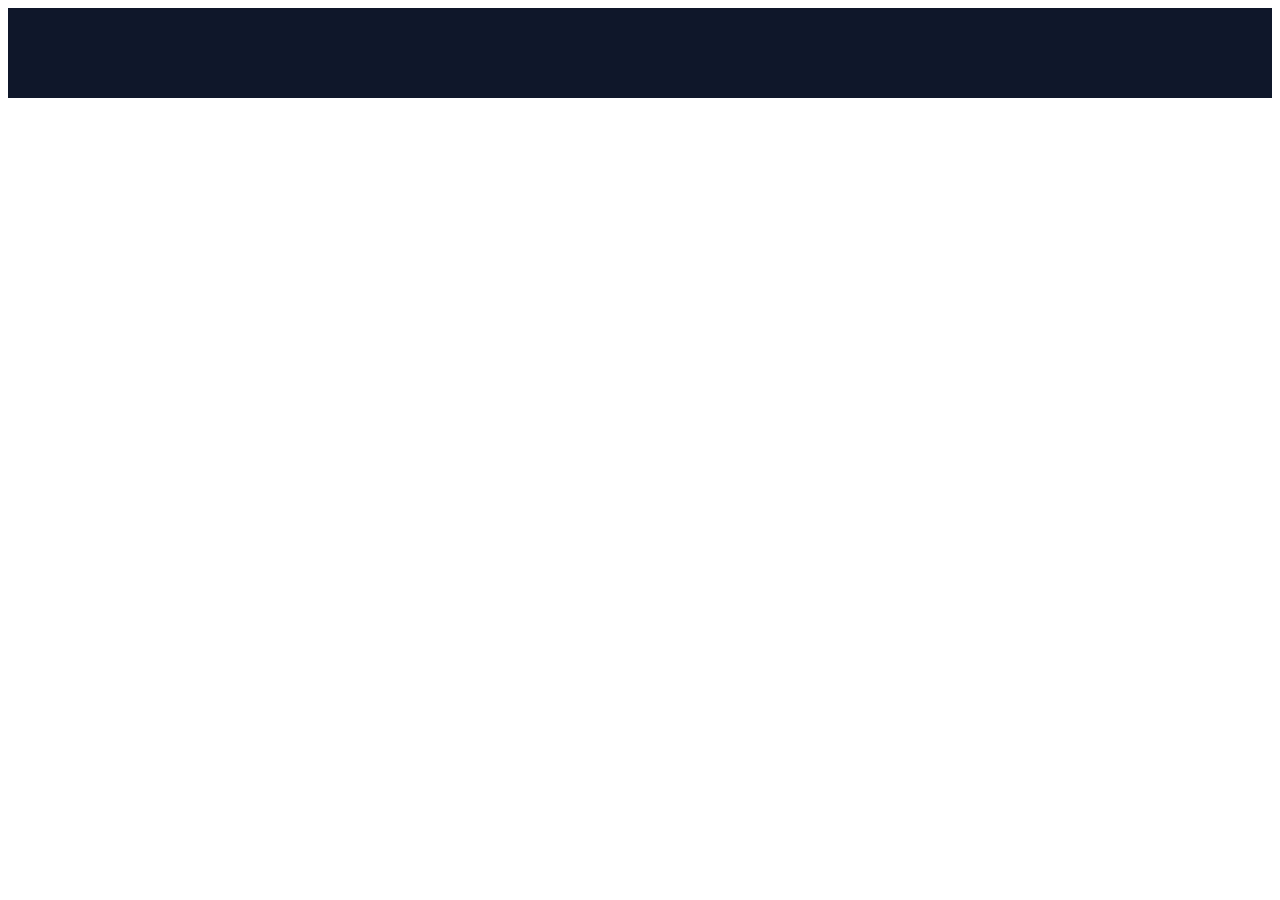
==== frontend/pages/chapter.html @ 8cf34b63 "Build dynamic chapter navigation and page structure" ====
<!DOCTYPE html>
<html lang="en">
<head>
    <meta charset="UTF-8">
    <meta name="viewport" content="width=device-width, initial-scale=1.0">
    <title>Chapters | JEEVerse</title>
    <link rel="stylesheet" href="../css/variables.css">
    <link rel="stylesheet" href="../css/reset.css">
    <link rel="stylesheet" href="../css/typography.css">
    <link rel="stylesheet" href="../css/layout.css">
    <link rel="stylesheet" href="../css/components.css">
    <link rel="stylesheet" href="../css/utilities.css">
    <link rel="stylesheet" href="../css/responsive.css">
    <link rel="stylesheet" href="../css/style.css">
</head>
<body>
    <header id="navbar"></header>
    <main>
        <section id="chapter-header" class="chapter-header"></section>
        <section id="chapter-content" class="chapter-content">
            <div class="container">
                <div class="chapter-layout">
                    <div class="main-content"></div>
                    <aside class="sidebar"></aside>
                </div>
            </div>
        </section>
    </main>

    <footer id="footer"></footer>
</body>
</html>
---- frontend/css/variables.css ----
/* ===========================
   JEEVerse Design Tokens
   =========================== */

:root {

    /* Brand Colors */

    --primary: #2563EB;
    --primary-dark: #1D4ED8;
    --primary-light: #DBEAFE;

    --secondary: #10B981;
    --secondary-dark: #059669;
    --secondary-light: #D1FAE5;

    --accent: #F59E0B;
    --accent-light: #FEF3C7;

    --danger: #EF4444;
    --warning: #F97316;
    --success: #22C55E;

    /* Neutral */

    --background: #F8FAFC;
    --surface: #FFFFFF;

    --text: #1E293B;
    --text-light: #64748B;

    --border: #E2E8F0;

}

--space-1:4px;
--space-2:8px;
--space-3:16px;
--space-4:24px;
--space-5:32px;
--space-6:40px;
--space-7:48px;
--space-8:64px;

/* Border Radius */
--radius-sm:6px;
--radius-md:10px;
--radius-lg:16px;
--radius-xl:24px;

/* Shadows */
--shadow-sm:
0 1px 3px rgba(0,0,0,.08);

--shadow-md:
0 4px 8px rgba(0,0,0,.12);

--shadow-lg:
0 10px 25px rgba(0,0,0,.18);
---- frontend/css/typography.css ----
body {
    font-family: 'Inter', sans-serif;
}

h1,h2,h3,h4,h5,h6 {
    font-family: 'Poppins', sans-serif;
}
---- frontend/css/layout.css ----
/* -----------------------
    Container
----------------------- */
.container {
    width: 90%;
    max-width: 1200px;
    margin: 0 auto;
}
---- frontend/css/components.css ----
.menu-btn{
    display:none;
}

.navbar {
    position: sticky;
    top: 0;
    /* background:var(--surface); */
    background: rgba(255, 255, 255, .9);   
    backdrop-filter: blur(10px);
    border-bottom: 1px solid var(--border);
    z-index: 1000;
}

.nav-container {
    display: flex;
    justify-content: space-between;
    align-items: center;
    height: 80px;
}

.logo {
    display: flex;
    align-items: center;
    gap: 8px;
    font-size: 1.7rem;
    font-weight: 700;
    letter-spacing: -0.5px;
    color: var(--primary);
    cursor: pointer;
}

.nav-links {
    display: flex;
    gap: 32px;
    list-style: none;
}

.nav-links a{
    text-decoration: none;
    color: var(--text);
    padding: 8px 12px;
    border-radius: 7px;
    font-weight: 500;
    transition: .25s;
}

.nav-links a:hover {
    color: var(--primary);
    background: var(--primary-light);
}

.nav-actions {
    display: flex;
    gap: 11px;
    align-items: center;
}

.nav-actions button {
    border: none;
    background: none;
    cursor: pointer;
    font-size: 21px;
    padding: 8px;
    border-radius: var(--radius-md);
    transition: .23s;
}

.nav-actions button:hover {
    background: var(--primary-light);
}

.nav-links a.active {
    color: var(--primary);
    font-weight: 600;
}

/* -----------------------
    Hero Section
----------------------- */

.hero {
    min-height: 90vh;
    display: flex;
    align-items: center;
    text-align: center;
    background: linear-gradient(
        180deg,
        #F8FAFC 0%,
        #FFFFFF 100%
    );
}

.hero-content {
    max-width: 850px;
    margin: auto;
}

.hero-badge {
    display: inline-block;
    padding: 10px 18px;
    border-radius: 999px;
    background: var(--primary-light);
    color: var(--primary);
    font-weight: 550;
    margin-bottom: 25px;
}

.hero h1 {
    font-size: 3.5rem;
    font-weight: 700;
    line-height: 1.2;
    margin-bottom: 25px;
}

.hero p {
    font-size: 1.3rem;
    line-height: 1.8;
    color: var(--text-light);
    margin-bottom: 40px;
}

.btn {
    padding: 14px 30px;
    border: none;
    cursor: pointer;
    font-size: 1.1rem;
    border-radius: 10px;
    transition: .5s;
}

.btn-primary {
    background: var(--primary);
    color: white;
}

.btn-primary:hover {
    background: var(--primary-dark);
    transform: translateY(-2px);
}

.btn-secondary {
    background: white;
    border: 2px solid var(--primary);
    color: var(--primary);
}

.btn-secondary:hover {
    background: var(--primary-light);
}

.hero-buttons {
    display: flex;
    justify-content: center;
    gap: 25px;
    flex-wrap: wrap;
}

.subject-grid {
    display: grid;
    grid-template-columns:repeat(auto-fit,minmax(300px,1fr));
    gap: 30px;
    margin-top: 50px;
}

.subject-card {
    background: white;
    padding: 30px;
    border-radius: 20px;
    box-shadow: var(--shadow-sm);
    transition: .3s;
}

.subject-card:hover {
    transform: translateY(-10px);
    box-shadow: var(--shadow-lg);
}

.feature-grid {
    display:grid;
    grid-template-columns:repeat(auto-fit,minmax(280px,1fr));
    gap: 30px;
    margin-top: 50px;
}

.feature-card {
    padding: 30px;
    background: var(--surface);
    border-radius: 20px;
    text-align: center;
    box-shadow: var(--shadow-sm);
    transition: .3s;
}

.feature-card:hover {
    transform: translateY(-9px);
    box-shadow: var(--shadow-lg);
}

.feature-icon {
    font-size: 3rem;
    margin-bottom: 20px;
}

/* --------------------------
    Statistics Section
-------------------------- */

.statistics {
    padding: 100px 0;
    background: var(--background);
}

.section-header {
    text-align: center;
    margin-bottom: 60px;
}

.section-header h2 {
    font-size: 2.5rem;
    margin-bottom: 15px;
}

.section-header p {
    color: var(--text-light);
    font-size: 1.1rem;
}

.stats-grid {
    display: grid;
    grid-template-columns:repeat(auto-fit,minmax(220px,1fr));
    gap: 30px;
}

.stat-card {
    background: var(--surface);
    padding: 35px;
    border-radius: 20px;
    text-align: center;
    box-shadow: var(--shadow-sm);
    transition: .3s;
}

.stat-card:hover {
    transform: translateY(-8px);
    box-shadow: var(--shadow-lg);
}

.stat-card h3 {
    font-size: 2.8rem;
    color: var(--primary);
    margin-bottom: 15px;
}

.stat-card p {
    color: var(--text-light);
    font-size: 1.1rem;
}

/* --------------------------
    Footer Section
-------------------------- */

footer {
    background: #0F172A;
    color: white;
    padding: 70px 0 20px;
}

.footer-grid {
    display: grid;
    grid-template-columns:repeat(auto-fit,minmax(220px,1fr));
    gap: 40px;
}

.footer-grid h2,
.footer-grid h3 {
    margin-bottom: 20px;
}

.footer-grid ul {
    list-style: none;
}

.footer-grid li {
    margin-bottom: 10px;
}

.footer-grid a {
    color: #CBD5E1;
    text-decoration: none;
    transition: .5s;
}

.footer-grid a:hover {
    color: white;
}

.copyright {
    text-align: center;
    margin-top: 50px;
    border-top: 1px solid rgba(255, 255, 255, .2);
    padding-top: 20px;
    color: #CBD5E1;
}
/* ==========================================
   Chapter Section
========================================== */

.chapter-list{

    padding:50px 0 100px;

}

.chapter-grid{

    display:grid;

    grid-template-columns:repeat(auto-fit,minmax(320px,1fr));

    gap:30px;

}

.chapter-card{
    background:white;
    padding:28px;
    border-radius:18px;
    box-shadow:var(--shadow-sm);
    transition: .3s;
    display: flex;
    flex-direction: column;
    gap: 18px;
}

.chapter-card:hover{

    transform:translateY(-8px);

    box-shadow:var(--shadow-lg);

}

.chapter-card h3{
    color:var(--primary);
    margin: 0;
    font-size: 1.4rem;
}

.chapter-meta{
    display:flex;
    flex-direction:column;
    gap:14px;
    color: var(--text-light);
    font-size: .98rem;
    margin-bottom:25px;
}

.chapter-meta p{

    color:var(--text-light);

}

.chapter-card .btn {
    margin-top: auto;
    width: 100%;
    text-align: center;
}

/* ==========================================
   Page Header
========================================== */

.page-header{

    padding:70px 0;

    text-align:center;

    background:linear-gradient(
        180deg,
        #F8FAFC,
        #FFFFFF
    );

}

.page-header h1{

    font-size:3rem;

    margin-bottom:20px;

}

.page-header p{

    max-width:700px;

    margin:auto;

    font-size:1.15rem;

    color:var(--text-light);

    line-height:1.8;

}
---- frontend/css/responsive.css ----
@media(max-width: 768px) {
    .nav-links {
        display: none;
    }

    .menu-btn{
        display:block;
    }

    .hero h1 {
        font-size: 2.3rem;
    }

    .hero p{
        font-size: 1.1rem;
    }

    .hero {
        padding: 80px 20px;
    }
}
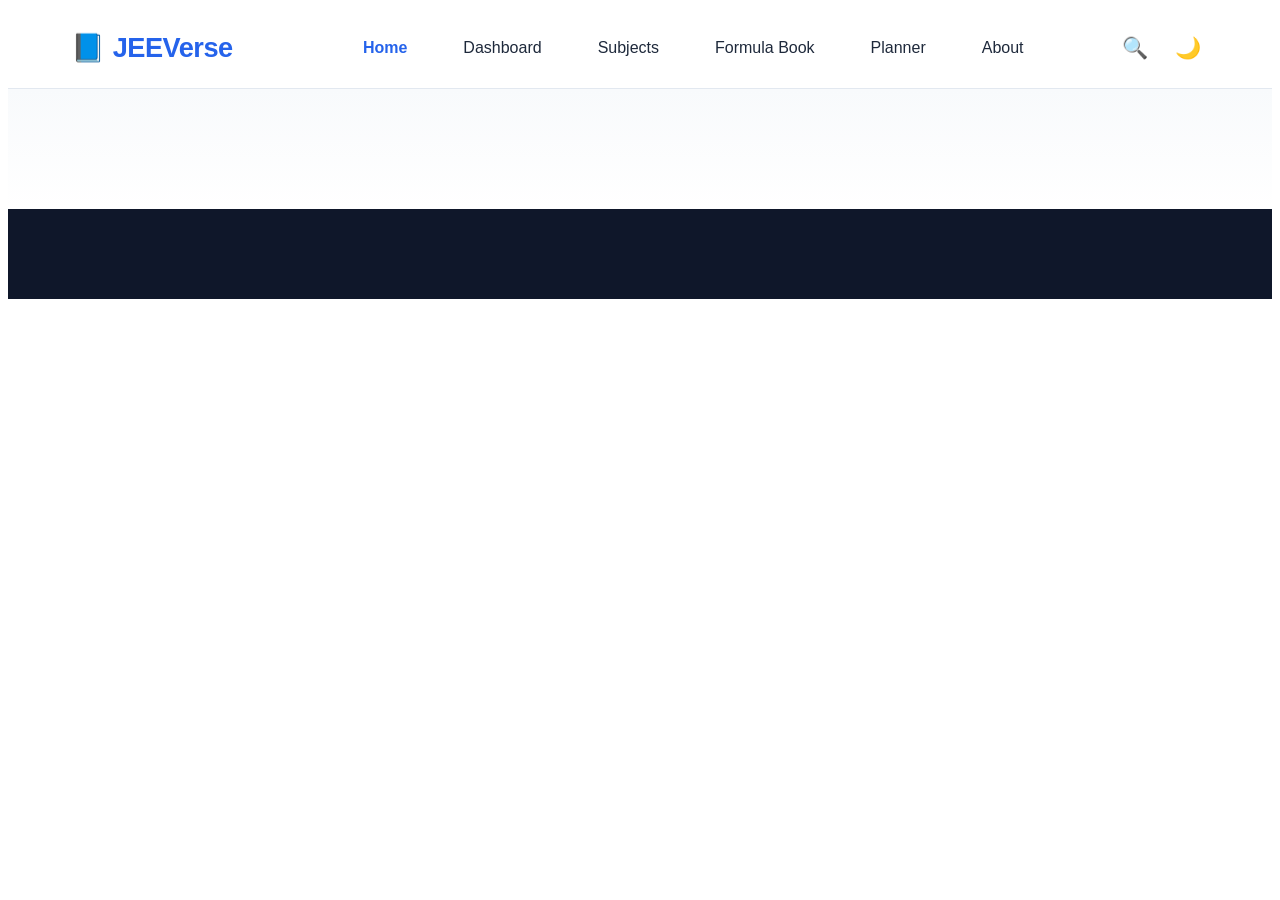
==== commit d7c2e66f: "Implement dynamic chapter loading system" ====
--- a/frontend/pages/chapter.html
+++ b/frontend/pages/chapter.html
@@ -16,17 +16,37 @@
 <body>
     <header id="navbar"></header>
     <main>
-        <section id="chapter-header" class="chapter-header"></section>
+        <section id="chapter-header" class="chapter-header">
+            <div class="container">
+                <div class="chapter-header-content" id="chapterHeader"></div>
+            </div>
+        </section>
+
         <section id="chapter-content" class="chapter-content">
             <div class="container">
+
                 <div class="chapter-layout">
-                    <div class="main-content"></div>
-                    <aside class="sidebar"></aside>
+
+                    <div id="mainContent" class="main-content">
+
+                    </div>
+
+                    <aside id="sidebar" class="sidebar">
+
+                    </aside>
+
                 </div>
+
             </div>
         </section>
+
     </main>
 
     <footer id="footer"></footer>
+
+    <script src="../components/navbar.js"></script>
+    <script src="../components/footer.js"></script>
+    <script src="../js/app.js"></script>
+    <script src="../js/modules/chapter.js"></script>
 </body>
 </html>
--- a/frontend/css/components.css
+++ b/frontend/css/components.css
@@ -369,6 +369,47 @@
     text-align: center;
 }
 
+.chapter-layout {
+    display: grid;
+    grid-template-columns: 2fr 1fr;
+    gap: 40px;
+}
+
+.main-content {
+    display: flex;
+    flex-direction: column;
+    gap: 30px;
+}
+
+.sidebar {
+    position: sticky;
+    top: 100px;
+    height: max-content;
+}
+
+.chapter-header {
+    padding: 80px 0 40px;
+    background: linear-gradient(180deg,#F8FAFC 0%,#FFFFFF 100%);
+}
+
+.chapter-header h1 {
+    font-size: 3rem;
+    margin-bottom: 15px;
+}
+
+.chapter p {
+    font-size: 1.15rem;
+    color: var(--text-light);
+}
+
+.chapter-meta {
+    display: flex;
+    gap: 25px;
+    flex-wrap: wrap;
+    margin-top: 25px;
+    color: var(--text-light);
+    font-size: 1rem;
+}
 /* ==========================================
    Page Header
 ========================================== */
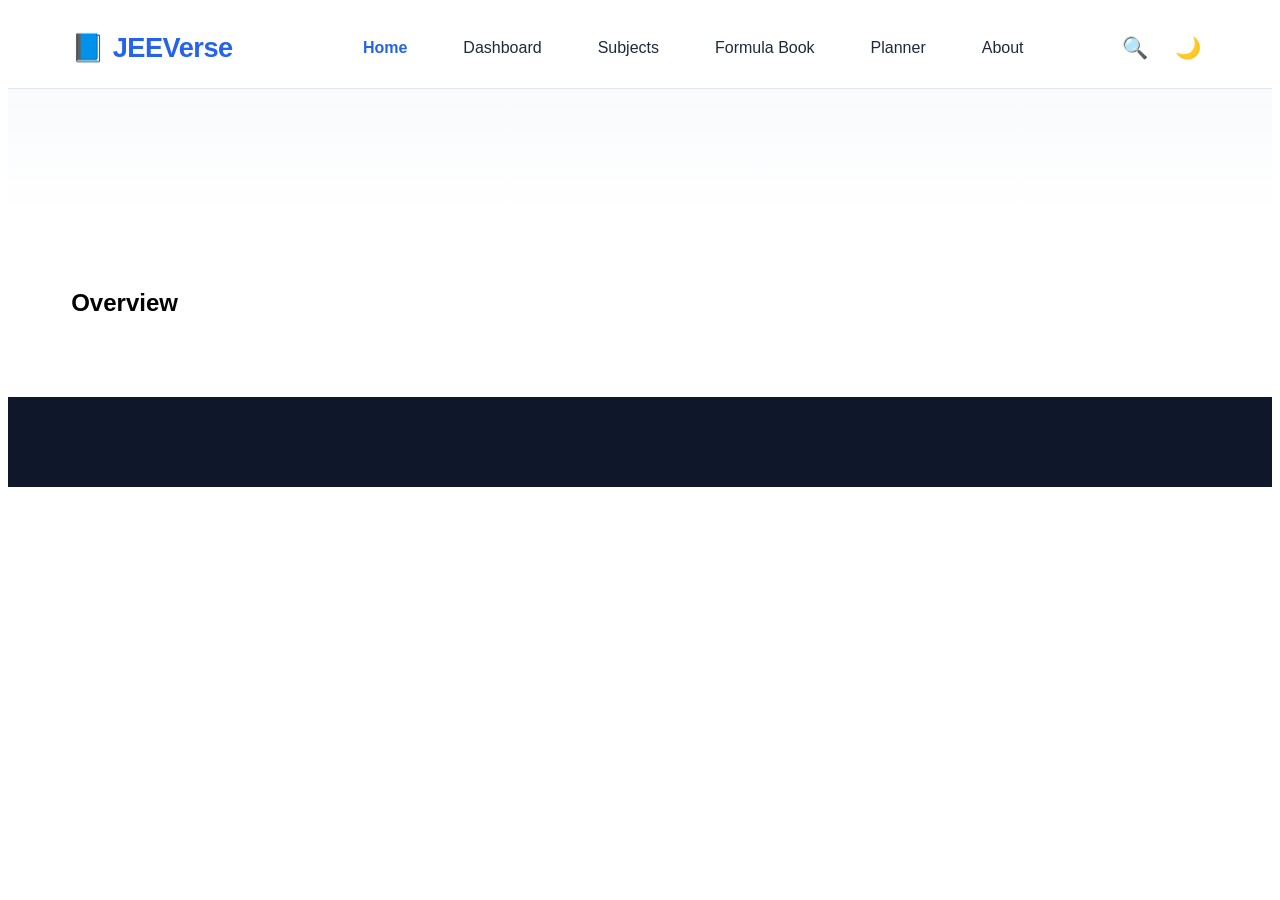
==== commit e8578d0e: "Sprint 3: Dynamic chapter pages with JSON rendering" ====
--- a/frontend/pages/chapter.html
+++ b/frontend/pages/chapter.html
@@ -19,6 +19,13 @@
         <section id="chapter-header" class="chapter-header">
             <div class="container">
                 <div class="chapter-header-content" id="chapterHeader"></div>
+            </div>
+        </section>
+
+        <section class="overview-section">
+            <div class="container">
+                <h2>Overview</h2>
+                <div id="overviewCard"></div>
             </div>
         </section>
 
--- a/frontend/css/components.css
+++ b/frontend/css/components.css
@@ -448,4 +448,85 @@
 
     line-height:1.8;
 
+}
+
+.content-card {
+    background: white;
+    border-radius: 20px;
+    padding: 35px;
+    margin-bottom: 35px;
+    box-shadow: var(--shadow-sm);
+}
+
+.content-card h2 {
+    margin-bottom: 20px;
+}
+
+.content-card ul {
+    padding-left: 20px;
+}
+
+.content-card li {
+    margin-bottom: 12px;
+}
+
+.formula-box {
+    background: #EEF4FF;
+    border-left: 5px solid var(--primary);
+    padding: 18px;
+    margin-bottom: 15px;
+    border-radius: 12px;
+    font-family: monospace;
+    font-size: 1.1rem;
+}
+
+.overview-section {
+    padding: 60px 0;
+}
+
+.overview-card {
+    background: white;
+    padding: 30px;
+    border-radius: 20px;
+    box-shadow: var(--shadow-sm);
+    line-height: 1.8;
+}
+
+.note-card {
+    background: var(--surface);
+    padding: 20px;
+    border-radius: 15px;
+    margin-top: 20px;
+    border-left: 6px solid var(--primary);
+}
+
+.note-card h3 {
+    margin-bottom: 10px;
+    color: var(--primary);
+}
+
+.note-card p {
+    line-height: 1.8;
+}
+
+
+.pyq-grid {
+    display: grid;
+    grid-template-columns: repeat(auto-fit, minmax(220px,1fr));
+    gap: 20px;
+    margin: 25px 0;
+}
+
+.pyq-stat {
+    background: var(--surface);
+    padding: 25px;
+    border-radius: 15px;
+    text-align: center;
+    box-shadow: var(--shadow-sm);
+}
+
+.pyq-stat h3 {
+    font-size: 2rem;
+    color: var(--primary);
+    margin-bottom: 10px;
 }
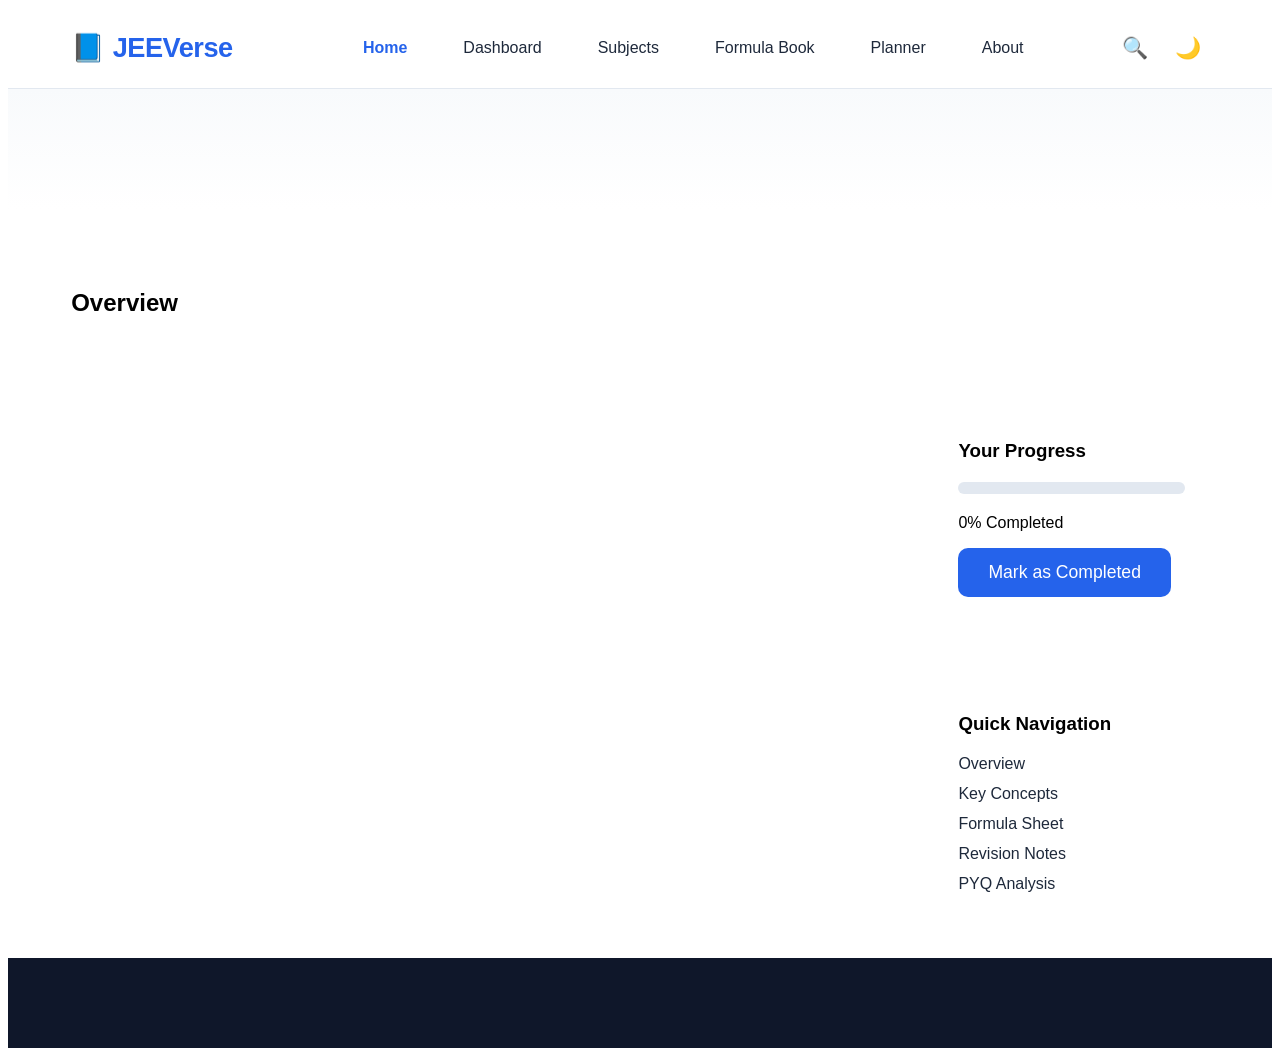
==== commit 2d7b7bd6: "Build dynamic Physics subjectand chapter pages" ====
--- a/frontend/pages/chapter.html
+++ b/frontend/pages/chapter.html
@@ -39,7 +39,49 @@
                     </div>
 
                     <aside id="sidebar" class="sidebar">
+                        <aside id="sidebar" class="sidebar">
 
+    <div class="sidebar-card">
+
+        <h3>Your Progress</h3>
+
+        <div class="progress-bar">
+            <div id="progressFill" class="progress-fill"></div>
+        </div>
+
+        <p id="progressText">0% Completed</p>
+
+        <button
+            id="completeBtn"
+            class="btn btn-primary">
+
+            Mark as Completed
+
+        </button>
+
+    </div>
+
+    <div class="sidebar-card">
+
+        <h3>Quick Navigation</h3>
+
+        <ul class="sidebar-links">
+
+            <li><a href="#chapter-header">Overview</a></li>
+
+            <li><a href="#conceptSection">Key Concepts</a></li>
+
+            <li><a href="#formulaSection">Formula Sheet</a></li>
+
+            <li><a href="#notesSection">Revision Notes</a></li>
+
+            <li><a href="#pyqSection">PYQ Analysis</a></li>
+
+        </ul>
+
+    </div>
+
+</aside>
                     </aside>
 
                 </div>
@@ -55,5 +97,6 @@
     <script src="../components/footer.js"></script>
     <script src="../js/app.js"></script>
     <script src="../js/modules/chapter.js"></script>
+    <script src="../js/modules/progress.js"></script>
 </body>
 </html>
--- a/frontend/css/components.css
+++ b/frontend/css/components.css
@@ -529,4 +529,113 @@
     font-size: 2rem;
     color: var(--primary);
     margin-bottom: 10px;
+}
+
+/* ---------------------------
+    Chapter sidebar
+    -------------------------- */
+
+.chapter-layout {
+    display: grid;
+    grid-template-columns: 3fr 1fr;
+    gap: 40px;
+}
+
+.sidebar {
+    position: sticky;
+    top: 100px;
+    height: fit-content;
+}
+
+.sidebar-card {
+    background: white;
+    padding: 25px;
+    border-radius: 17px;
+    box-shadow: var(--shadow-sm);
+    margin-bottom: 25px;
+}
+
+.sidebar-links {
+    list-style: none;
+}
+
+.sidebar-links li {
+    margin: 12px 0;
+}
+
+.sidebar-links a {
+    text-decoration: none;
+    color: var(--primary);
+}
+
+.progress-bar {
+    width: 100%;
+    height: 10px;
+    background: #E5E7EB;
+    border-radius: 999px;
+    overflow: hidden;
+    margin: 15px 0;
+}
+
+.progress-fill {
+    width: 0%;
+    height: 100%;
+    background: var(--primary);
+    transition: .5s;
+}
+
+/* ==========================
+   Chapter Sidebar
+========================== */
+
+.sidebar {
+    display: flex;
+    flex-direction: column;
+    gap: 25px;
+}
+
+.sidebar-card {
+    background: white;
+    padding: 24px;
+    border-radius: 18px;
+    box-shadow: var(--shadow-sm);
+}
+
+.sidebar-card h3 {
+    margin-bottom: 20px;
+}
+
+.progress-bar {
+    width: 100%;
+    height: 12px;
+    background: #E2E8F0;
+    border-radius: 999px;
+    overflow: hidden;
+    margin: 20px 0;
+}
+
+.progress-fill {
+    width: 0%;
+    height: 100%;
+    background: var(--primary);
+    transition: width .4s ease;
+}
+
+.sidebar-links {
+    list-style: none;
+    padding: 0;
+}
+
+.sidebar-links li {
+    margin-bottom: 12px;
+}
+
+.sidebar-links a{
+    text-decoration: none;
+    color: var(--text);
+    transition: .3s;
+}
+
+.sidebar-links a:hover {
+    color: var(--primary);
 }
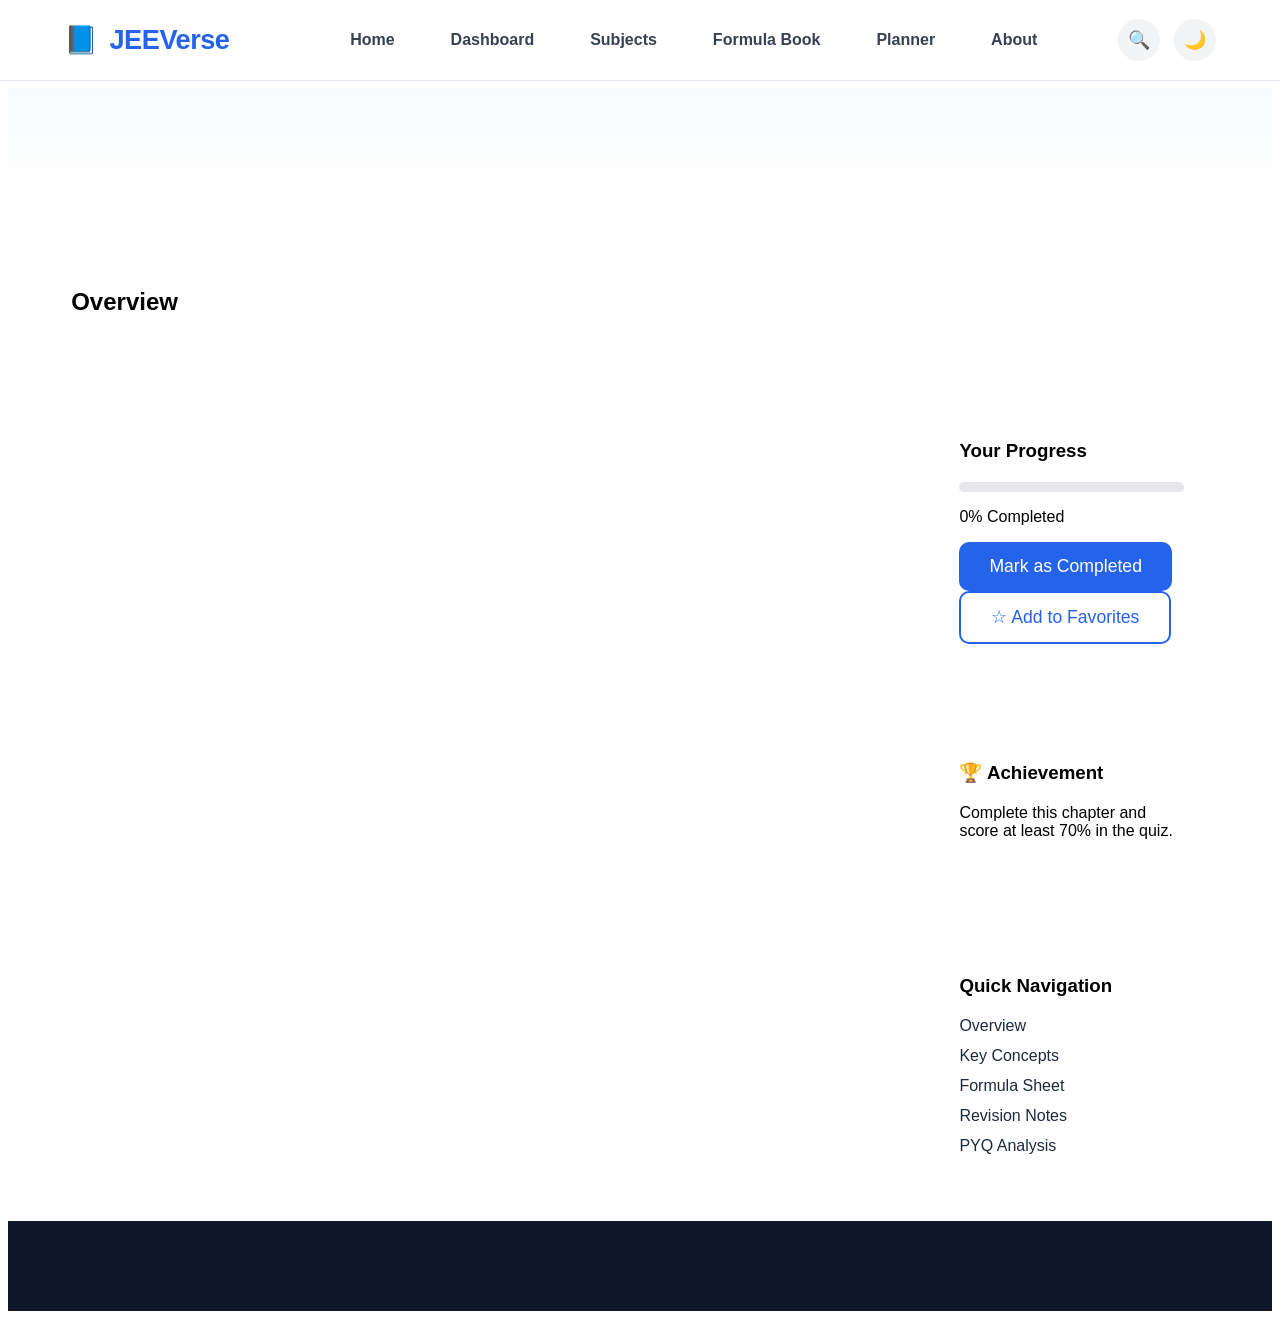
==== commit ed08d3e5: "Add quiz, dashboard analytics, revision planner, and navbar fixes" ====
--- a/frontend/pages/chapter.html
+++ b/frontend/pages/chapter.html
@@ -22,7 +22,7 @@
             </div>
         </section>
 
-        <section class="overview-section">
+        <section id="overviewSection" class="overview-section">
             <div class="container">
                 <h2>Overview</h2>
                 <div id="overviewCard"></div>
@@ -39,49 +39,57 @@
                     </div>
 
                     <aside id="sidebar" class="sidebar">
-                        <aside id="sidebar" class="sidebar">
+                        <div class="sidebar-card">
 
-    <div class="sidebar-card">
+                            <h3>Your Progress</h3>
 
-        <h3>Your Progress</h3>
+                            <div class="progress-bar">
+                                <div id="chapterProgress" class="progress-fill"></div>
+                            </div>
 
-        <div class="progress-bar">
-            <div id="progressFill" class="progress-fill"></div>
-        </div>
+                            <p id="progressText">0% Completed</p>
 
-        <p id="progressText">0% Completed</p>
+                            <button
+                            id="completeBtn"
+                            class="btn btn-primary">
+                                Mark as Completed
+                            </button>
 
-        <button
-            id="completeBtn"
-            class="btn btn-primary">
+                            <button id="favoriteBtn" class="btn btn-secondary">
+                                ☆ Add to Favorites
+                            </button>
 
-            Mark as Completed
+                        </div>
 
-        </button>
+                        <div class="sidebar-card">
+
+    <h3>🏆 Achievement</h3>
+
+    <div id="achievementBox">
+
+        <p>
+            Complete this chapter and score
+            at least 70% in the quiz.
+        </p>
 
     </div>
 
-    <div class="sidebar-card">
+</div>
 
-        <h3>Quick Navigation</h3>
+                        <div class="sidebar-card">
 
-        <ul class="sidebar-links">
+                            <h3>Quick Navigation</h3>
 
-            <li><a href="#chapter-header">Overview</a></li>
+                            <ul class="sidebar-links">
 
-            <li><a href="#conceptSection">Key Concepts</a></li>
+                                <li><a href="#overviewSection">Overview</a></li>
+                                <li><a href="#conceptSection">Key Concepts</a></li>
+                                <li><a href="#formulaSection">Formula Sheet</a></li>
+                                <li><a href="#notesSection">Revision Notes</a></li>
+                                <li><a href="#pyqSection">PYQ Analysis</a></li>
+                            </ul>
 
-            <li><a href="#formulaSection">Formula Sheet</a></li>
-
-            <li><a href="#notesSection">Revision Notes</a></li>
-
-            <li><a href="#pyqSection">PYQ Analysis</a></li>
-
-        </ul>
-
-    </div>
-
-</aside>
+                        </div>
                     </aside>
 
                 </div>
@@ -97,6 +105,6 @@
     <script src="../components/footer.js"></script>
     <script src="../js/app.js"></script>
     <script src="../js/modules/chapter.js"></script>
-    <script src="../js/modules/progress.js"></script>
+    
 </body>
 </html>
--- a/frontend/css/components.css
+++ b/frontend/css/components.css
@@ -1,78 +1,83 @@
-.menu-btn{
-    display:none;
+.menu-btn {
+  display: none;
+}
+
+body {
+  padding-top: 80px;
 }
 
 .navbar {
-    position: sticky;
-    top: 0;
-    /* background:var(--surface); */
-    background: rgba(255, 255, 255, .9);   
-    backdrop-filter: blur(10px);
-    border-bottom: 1px solid var(--border);
-    z-index: 1000;
+  position: fixed;
+  top: 0;
+  left: 0;
+  width: 100%;
+  z-index: 9999;
+  background: rgba(255, 255, 255, 0.95);
+  backdrop-filter: blur(16px);
+  border-bottom: 1px solid var(--border);
 }
 
 .nav-container {
-    display: flex;
-    justify-content: space-between;
-    align-items: center;
-    height: 80px;
+  display: flex;
+  justify-content: space-between;
+  align-items: center;
+  height: 80px;
 }
 
 .logo {
-    display: flex;
-    align-items: center;
-    gap: 8px;
-    font-size: 1.7rem;
-    font-weight: 700;
-    letter-spacing: -0.5px;
-    color: var(--primary);
-    cursor: pointer;
+  display: flex;
+  align-items: center;
+  gap: 8px;
+  font-size: 1.7rem;
+  font-weight: 700;
+  letter-spacing: -0.5px;
+  color: var(--primary);
+  cursor: pointer;
 }
 
 .nav-links {
-    display: flex;
-    gap: 32px;
-    list-style: none;
-}
-
-.nav-links a{
-    text-decoration: none;
-    color: var(--text);
-    padding: 8px 12px;
-    border-radius: 7px;
-    font-weight: 500;
-    transition: .25s;
+  display: flex;
+  gap: 32px;
+  list-style: none;
+}
+
+.nav-links a {
+  text-decoration: none;
+  color: var(--text);
+  padding: 8px 12px;
+  border-radius: 7px;
+  font-weight: 500;
+  transition: 0.25s;
 }
 
 .nav-links a:hover {
-    color: var(--primary);
-    background: var(--primary-light);
+  color: var(--primary);
+  background: var(--primary-light);
 }
 
 .nav-actions {
-    display: flex;
-    gap: 11px;
-    align-items: center;
+  display: flex;
+  gap: 11px;
+  align-items: center;
 }
 
 .nav-actions button {
-    border: none;
-    background: none;
-    cursor: pointer;
-    font-size: 21px;
-    padding: 8px;
-    border-radius: var(--radius-md);
-    transition: .23s;
+  border: none;
+  background: none;
+  cursor: pointer;
+  font-size: 21px;
+  padding: 8px;
+  border-radius: var(--radius-md);
+  transition: 0.23s;
 }
 
 .nav-actions button:hover {
-    background: var(--primary-light);
+  background: var(--primary-light);
 }
 
 .nav-links a.active {
-    color: var(--primary);
-    font-weight: 600;
+  color: var(--primary);
+  font-weight: 600;
 }
 
 /* -----------------------
@@ -80,126 +85,122 @@
 ----------------------- */
 
 .hero {
-    min-height: 90vh;
-    display: flex;
-    align-items: center;
-    text-align: center;
-    background: linear-gradient(
-        180deg,
-        #F8FAFC 0%,
-        #FFFFFF 100%
-    );
+  min-height: 90vh;
+  display: flex;
+  align-items: center;
+  text-align: center;
+  background: linear-gradient(180deg, #f8fafc 0%, #ffffff 100%);
 }
 
 .hero-content {
-    max-width: 850px;
-    margin: auto;
+  max-width: 850px;
+  margin: auto;
 }
 
 .hero-badge {
-    display: inline-block;
-    padding: 10px 18px;
-    border-radius: 999px;
-    background: var(--primary-light);
-    color: var(--primary);
-    font-weight: 550;
-    margin-bottom: 25px;
+  display: inline-block;
+  padding: 10px 18px;
+  border-radius: 999px;
+  background: var(--primary-light);
+  color: var(--primary);
+  font-weight: 550;
+  margin-bottom: 25px;
 }
 
 .hero h1 {
-    font-size: 3.5rem;
-    font-weight: 700;
-    line-height: 1.2;
-    margin-bottom: 25px;
+  font-size: 3.5rem;
+  font-weight: 700;
+  line-height: 1.2;
+  margin-bottom: 25px;
 }
 
 .hero p {
-    font-size: 1.3rem;
-    line-height: 1.8;
-    color: var(--text-light);
-    margin-bottom: 40px;
+  font-size: 1.3rem;
+  line-height: 1.8;
+  color: var(--text-light);
+  margin-bottom: 40px;
 }
 
 .btn {
-    padding: 14px 30px;
-    border: none;
-    cursor: pointer;
-    font-size: 1.1rem;
-    border-radius: 10px;
-    transition: .5s;
+  padding: 14px 30px;
+  border: none;
+  cursor: pointer;
+  font-size: 1.1rem;
+  border-radius: 10px;
+  transition: 0.5s;
 }
 
 .btn-primary {
-    background: var(--primary);
-    color: white;
+  background: var(--primary);
+  color: white;
 }
 
 .btn-primary:hover {
-    background: var(--primary-dark);
-    transform: translateY(-2px);
+  background: var(--primary-dark);
+  transform: translateY(-2px);
 }
 
 .btn-secondary {
-    background: white;
-    border: 2px solid var(--primary);
-    color: var(--primary);
+  background: white;
+  border: 2px solid var(--primary);
+  color: var(--primary);
 }
 
 .btn-secondary:hover {
-    background: var(--primary-light);
+  background: var(--primary-light);
 }
 
 .hero-buttons {
-    display: flex;
-    justify-content: center;
-    gap: 25px;
-    flex-wrap: wrap;
+  display: flex;
+  justify-content: center;
+  gap: 25px;
+  flex-wrap: wrap;
 }
 
 .subject-grid {
-    display: grid;
-    grid-template-columns:repeat(auto-fit,minmax(300px,1fr));
-    gap: 30px;
-    margin-top: 50px;
+  display: grid;
+  grid-template-columns: repeat(auto-fit, minmax(300px, 1fr));
+  gap: 30px;
+  margin-top: 50px;
 }
 
 .subject-card {
-    background: white;
-    padding: 30px;
-    border-radius: 20px;
-    box-shadow: var(--shadow-sm);
-    transition: .3s;
+  background: white;
+  padding: 30px;
+  border-radius: 20px;
+  box-shadow: var(--shadow-sm);
+  transition: 0.3s;
 }
 
 .subject-card:hover {
-    transform: translateY(-10px);
-    box-shadow: var(--shadow-lg);
+  transform: translateY(-10px);
+  box-shadow: var(--shadow-lg);
 }
 
 .feature-grid {
-    display:grid;
-    grid-template-columns:repeat(auto-fit,minmax(280px,1fr));
-    gap: 30px;
-    margin-top: 50px;
+  display: grid;
+  grid-template-columns: repeat(auto-fit, minmax(280px, 1fr));
+  gap: 30px;
+  margin-top: 50px;
 }
 
 .feature-card {
-    padding: 30px;
-    background: var(--surface);
-    border-radius: 20px;
-    text-align: center;
-    box-shadow: var(--shadow-sm);
-    transition: .3s;
+  padding: 30px;
+  background: var(--surface);
+  border-radius: 20px;
+  text-align: center;
+  box-shadow: var(--shadow-sm);
+  transition: 0.3s;
 }
 
 .feature-card:hover {
-    transform: translateY(-9px);
-    box-shadow: var(--shadow-lg);
+  transform: translateY(-9px);
+  box-shadow: var(--shadow-lg);
 }
 
 .feature-icon {
-    font-size: 3rem;
-    margin-bottom: 20px;
+  font-size: 3rem;
+  margin-bottom: 20px;
 }
 
 /* --------------------------
@@ -207,54 +208,54 @@
 -------------------------- */
 
 .statistics {
-    padding: 100px 0;
-    background: var(--background);
+  padding: 100px 0;
+  background: var(--background);
 }
 
 .section-header {
-    text-align: center;
-    margin-bottom: 60px;
+  text-align: center;
+  margin-bottom: 60px;
 }
 
 .section-header h2 {
-    font-size: 2.5rem;
-    margin-bottom: 15px;
+  font-size: 2.5rem;
+  margin-bottom: 15px;
 }
 
 .section-header p {
-    color: var(--text-light);
-    font-size: 1.1rem;
+  color: var(--text-light);
+  font-size: 1.1rem;
 }
 
 .stats-grid {
-    display: grid;
-    grid-template-columns:repeat(auto-fit,minmax(220px,1fr));
-    gap: 30px;
+  display: grid;
+  grid-template-columns: repeat(auto-fit, minmax(220px, 1fr));
+  gap: 30px;
 }
 
 .stat-card {
-    background: var(--surface);
-    padding: 35px;
-    border-radius: 20px;
-    text-align: center;
-    box-shadow: var(--shadow-sm);
-    transition: .3s;
+  background: var(--surface);
+  padding: 35px;
+  border-radius: 20px;
+  text-align: center;
+  box-shadow: var(--shadow-sm);
+  transition: 0.3s;
 }
 
 .stat-card:hover {
-    transform: translateY(-8px);
-    box-shadow: var(--shadow-lg);
+  transform: translateY(-8px);
+  box-shadow: var(--shadow-lg);
 }
 
 .stat-card h3 {
-    font-size: 2.8rem;
-    color: var(--primary);
-    margin-bottom: 15px;
+  font-size: 2.8rem;
+  color: var(--primary);
+  margin-bottom: 15px;
 }
 
 .stat-card p {
-    color: var(--text-light);
-    font-size: 1.1rem;
+  color: var(--text-light);
+  font-size: 1.1rem;
 }
 
 /* --------------------------
@@ -262,273 +263,242 @@
 -------------------------- */
 
 footer {
-    background: #0F172A;
-    color: white;
-    padding: 70px 0 20px;
+  background: #0f172a;
+  color: white;
+  padding: 70px 0 20px;
 }
 
 .footer-grid {
-    display: grid;
-    grid-template-columns:repeat(auto-fit,minmax(220px,1fr));
-    gap: 40px;
+  display: grid;
+  grid-template-columns: repeat(auto-fit, minmax(220px, 1fr));
+  gap: 40px;
 }
 
 .footer-grid h2,
 .footer-grid h3 {
-    margin-bottom: 20px;
+  margin-bottom: 20px;
 }
 
 .footer-grid ul {
-    list-style: none;
+  list-style: none;
 }
 
 .footer-grid li {
-    margin-bottom: 10px;
+  margin-bottom: 10px;
 }
 
 .footer-grid a {
-    color: #CBD5E1;
-    text-decoration: none;
-    transition: .5s;
+  color: #cbd5e1;
+  text-decoration: none;
+  transition: 0.5s;
 }
 
 .footer-grid a:hover {
-    color: white;
+  color: white;
 }
 
 .copyright {
-    text-align: center;
-    margin-top: 50px;
-    border-top: 1px solid rgba(255, 255, 255, .2);
-    padding-top: 20px;
-    color: #CBD5E1;
+  text-align: center;
+  margin-top: 50px;
+  border-top: 1px solid rgba(255, 255, 255, 0.2);
+  padding-top: 20px;
+  color: #cbd5e1;
 }
 /* ==========================================
    Chapter Section
 ========================================== */
 
-.chapter-list{
-
-    padding:50px 0 100px;
-
-}
-
-.chapter-grid{
-
-    display:grid;
-
-    grid-template-columns:repeat(auto-fit,minmax(320px,1fr));
-
-    gap:30px;
-
-}
-
-.chapter-card{
-    background:white;
-    padding:28px;
-    border-radius:18px;
-    box-shadow:var(--shadow-sm);
-    transition: .3s;
-    display: flex;
-    flex-direction: column;
-    gap: 18px;
-}
-
-.chapter-card:hover{
-
-    transform:translateY(-8px);
-
-    box-shadow:var(--shadow-lg);
-
-}
-
-.chapter-card h3{
-    color:var(--primary);
-    margin: 0;
-    font-size: 1.4rem;
-}
-
-.chapter-meta{
-    display:flex;
-    flex-direction:column;
-    gap:14px;
-    color: var(--text-light);
-    font-size: .98rem;
-    margin-bottom:25px;
-}
-
-.chapter-meta p{
-
-    color:var(--text-light);
-
+.chapter-list {
+  padding: 50px 0 100px;
+}
+
+.chapter-grid {
+  display: grid;
+
+  grid-template-columns: repeat(auto-fit, minmax(320px, 1fr));
+
+  gap: 30px;
+}
+
+.chapter-card {
+  background: white;
+  padding: 28px;
+  border-radius: 18px;
+  box-shadow: var(--shadow-sm);
+  transition: 0.3s;
+  display: flex;
+  flex-direction: column;
+  gap: 18px;
+}
+
+.chapter-card:hover {
+  transform: translateY(-8px);
+
+  box-shadow: var(--shadow-lg);
+}
+
+.chapter-card h3 {
+  color: var(--primary);
+  margin: 0;
+  font-size: 1.4rem;
+}
+
+.chapter-meta {
+  display: flex;
+  flex-direction: column;
+  gap: 14px;
+  color: var(--text-light);
+  font-size: 0.98rem;
+  margin-bottom: 25px;
+}
+
+.chapter-meta p {
+  color: var(--text-light);
 }
 
 .chapter-card .btn {
-    margin-top: auto;
-    width: 100%;
-    text-align: center;
-}
-
-.chapter-layout {
-    display: grid;
-    grid-template-columns: 2fr 1fr;
-    gap: 40px;
+  margin-top: auto;
+  width: 100%;
+  text-align: center;
 }
 
 .main-content {
-    display: flex;
-    flex-direction: column;
-    gap: 30px;
-}
-
-.sidebar {
-    position: sticky;
-    top: 100px;
-    height: max-content;
+  display: flex;
+  flex-direction: column;
+  gap: 30px;
 }
 
 .chapter-header {
-    padding: 80px 0 40px;
-    background: linear-gradient(180deg,#F8FAFC 0%,#FFFFFF 100%);
+  padding: 80px 0 40px;
+  background: linear-gradient(180deg, #f8fafc 0%, #ffffff 100%);
 }
 
 .chapter-header h1 {
-    font-size: 3rem;
-    margin-bottom: 15px;
+  font-size: 3rem;
+  margin-bottom: 15px;
 }
 
 .chapter p {
-    font-size: 1.15rem;
-    color: var(--text-light);
+  font-size: 1.15rem;
+  color: var(--text-light);
 }
 
 .chapter-meta {
-    display: flex;
-    gap: 25px;
-    flex-wrap: wrap;
-    margin-top: 25px;
-    color: var(--text-light);
-    font-size: 1rem;
+  display: flex;
+  gap: 25px;
+  flex-wrap: wrap;
+  margin-top: 25px;
+  color: var(--text-light);
+  font-size: 1rem;
 }
 /* ==========================================
    Page Header
 ========================================== */
 
-.page-header{
-
-    padding:70px 0;
-
-    text-align:center;
-
-    background:linear-gradient(
-        180deg,
-        #F8FAFC,
-        #FFFFFF
-    );
-
-}
-
-.page-header h1{
-
-    font-size:3rem;
-
-    margin-bottom:20px;
-
-}
-
-.page-header p{
-
-    max-width:700px;
-
-    margin:auto;
-
-    font-size:1.15rem;
-
-    color:var(--text-light);
-
-    line-height:1.8;
-
+.page-header {
+  padding: 70px 0;
+
+  text-align: center;
+
+  background: linear-gradient(180deg, #f8fafc, #ffffff);
+}
+
+.page-header h1 {
+  font-size: 3rem;
+
+  margin-bottom: 20px;
+}
+
+.page-header p {
+  max-width: 700px;
+
+  margin: auto;
+
+  font-size: 1.15rem;
+
+  color: var(--text-light);
+
+  line-height: 1.8;
 }
 
 .content-card {
-    background: white;
-    border-radius: 20px;
-    padding: 35px;
-    margin-bottom: 35px;
-    box-shadow: var(--shadow-sm);
+  background: white;
+  border-radius: 20px;
+  padding: 35px;
+  margin-bottom: 35px;
+  box-shadow: var(--shadow-sm);
 }
 
 .content-card h2 {
-    margin-bottom: 20px;
+  margin-bottom: 20px;
 }
 
 .content-card ul {
-    padding-left: 20px;
+  padding-left: 20px;
 }
 
 .content-card li {
-    margin-bottom: 12px;
+  margin-bottom: 12px;
 }
 
 .formula-box {
-    background: #EEF4FF;
-    border-left: 5px solid var(--primary);
-    padding: 18px;
-    margin-bottom: 15px;
-    border-radius: 12px;
-    font-family: monospace;
-    font-size: 1.1rem;
+  background: #eef4ff;
+  border-left: 5px solid var(--primary);
+  padding: 18px;
+  margin-bottom: 15px;
+  border-radius: 12px;
+  font-family: monospace;
+  font-size: 1.1rem;
 }
 
 .overview-section {
-    padding: 60px 0;
+  padding: 60px 0;
 }
 
 .overview-card {
-    background: white;
-    padding: 30px;
-    border-radius: 20px;
-    box-shadow: var(--shadow-sm);
-    line-height: 1.8;
+  background: white;
+  padding: 30px;
+  border-radius: 20px;
+  box-shadow: var(--shadow-sm);
+  line-height: 1.8;
 }
 
 .note-card {
-    background: var(--surface);
-    padding: 20px;
-    border-radius: 15px;
-    margin-top: 20px;
-    border-left: 6px solid var(--primary);
+  background: var(--surface);
+  padding: 20px;
+  border-radius: 15px;
+  margin-top: 20px;
+  border-left: 6px solid var(--primary);
 }
 
 .note-card h3 {
-    margin-bottom: 10px;
-    color: var(--primary);
+  margin-bottom: 10px;
+  color: var(--primary);
 }
 
 .note-card p {
-    line-height: 1.8;
-}
-
+  line-height: 1.8;
+}
 
 .pyq-grid {
-    display: grid;
-    grid-template-columns: repeat(auto-fit, minmax(220px,1fr));
-    gap: 20px;
-    margin: 25px 0;
+  display: grid;
+  grid-template-columns: repeat(auto-fit, minmax(220px, 1fr));
+  gap: 20px;
+  margin: 25px 0;
 }
 
 .pyq-stat {
-    background: var(--surface);
-    padding: 25px;
-    border-radius: 15px;
-    text-align: center;
-    box-shadow: var(--shadow-sm);
+  background: var(--surface);
+  padding: 25px;
+  border-radius: 15px;
+  text-align: center;
+  box-shadow: var(--shadow-sm);
 }
 
 .pyq-stat h3 {
-    font-size: 2rem;
-    color: var(--primary);
-    margin-bottom: 10px;
+  font-size: 2rem;
+  color: var(--primary);
+  margin-bottom: 10px;
 }
 
 /* ---------------------------
@@ -536,106 +506,200 @@
     -------------------------- */
 
 .chapter-layout {
-    display: grid;
-    grid-template-columns: 3fr 1fr;
-    gap: 40px;
+  display: grid;
+  grid-template-columns: 3fr 1fr;
+  gap: 40px;
 }
 
 .sidebar {
-    position: sticky;
-    top: 100px;
-    height: fit-content;
+  position: sticky;
+  top: 100px;
+  height: max-content;
+  display: flex;
+  flex-direction: column;
+  gap: 25px;
 }
 
 .sidebar-card {
-    background: white;
-    padding: 25px;
-    border-radius: 17px;
-    box-shadow: var(--shadow-sm);
-    margin-bottom: 25px;
+  background: white;
+  padding: 25px;
+  border-radius: 17px;
+  box-shadow: var(--shadow-sm);
+  margin-bottom: 25px;
 }
 
 .sidebar-links {
-    list-style: none;
+  list-style: none;
 }
 
 .sidebar-links li {
-    margin: 12px 0;
+  margin: 12px 0;
 }
 
 .sidebar-links a {
-    text-decoration: none;
-    color: var(--primary);
+  text-decoration: none;
+  color: var(--primary);
 }
 
 .progress-bar {
-    width: 100%;
-    height: 10px;
-    background: #E5E7EB;
-    border-radius: 999px;
-    overflow: hidden;
-    margin: 15px 0;
+  width: 100%;
+  height: 10px;
+  background: #e5e7eb;
+  border-radius: 999px;
+  overflow: hidden;
+  margin: 15px 0;
 }
 
 .progress-fill {
-    width: 0%;
-    height: 100%;
-    background: var(--primary);
-    transition: .5s;
+  width: 0%;
+  height: 100%;
+  background: var(--primary);
+  transition: 0.5s;
 }
 
 /* ==========================
    Chapter Sidebar
 ========================== */
 
-.sidebar {
-    display: flex;
-    flex-direction: column;
-    gap: 25px;
-}
-
-.sidebar-card {
-    background: white;
-    padding: 24px;
-    border-radius: 18px;
-    box-shadow: var(--shadow-sm);
-}
-
 .sidebar-card h3 {
-    margin-bottom: 20px;
-}
-
-.progress-bar {
-    width: 100%;
-    height: 12px;
-    background: #E2E8F0;
-    border-radius: 999px;
-    overflow: hidden;
-    margin: 20px 0;
-}
-
-.progress-fill {
-    width: 0%;
-    height: 100%;
-    background: var(--primary);
-    transition: width .4s ease;
+  margin-bottom: 20px;
 }
 
 .sidebar-links {
-    list-style: none;
-    padding: 0;
+  list-style: none;
+  padding: 0;
 }
 
 .sidebar-links li {
-    margin-bottom: 12px;
-}
-
-.sidebar-links a{
-    text-decoration: none;
-    color: var(--text);
-    transition: .3s;
+  margin-bottom: 12px;
+}
+
+.sidebar-links a {
+  text-decoration: none;
+  color: var(--text);
+  transition: 0.3s;
 }
 
 .sidebar-links a:hover {
-    color: var(--primary);
-}+  color: var(--primary);
+}
+
+/* ==========================
+   Dashboard
+========================== */
+
+.dashboard-header {
+  padding: 80px 0 40px;
+  text-align: center;
+}
+
+.dashboard-header p {
+  color: var(--text-light);
+  margin-top: 15px;
+}
+
+.progress-list {
+  display: flex;
+  flex-direction: column;
+  gap: 25px;
+}
+
+.progress-item {
+  background: white;
+  padding: 20px;
+  border-radius: 15px;
+  box-shadow: var(--shadow-sm);
+}
+
+.progress-info {
+  display: flex;
+  justify-content: space-between;
+  margin-bottom: 12px;
+  font-weight: 600;
+}
+
+.continue-learning,
+.recent-activity,
+.subject-progress {
+  padding: 70px 0;
+}
+
+#activityList {
+  min-height: 120px;
+}
+
+/* =====================================
+   Sprint 25 Dashboard Polish
+===================================== */
+
+.dashboard-stats,
+.study-insights,
+.study-heatmap,
+.subject-distribution,
+.favorite-chapters,
+.quiz-performance,
+.recent-activity,
+.continue-learning,
+.subject-progress {
+  padding: 70px 0;
+}
+
+.stats-grid {
+  display: grid;
+  grid-template-columns: repeat(auto-fit, minmax(220px, 1fr));
+  gap: 25px;
+}
+
+.stats-card {
+  background: #fff;
+  padding: 28px;
+  border-radius: 18px;
+  text-align: center;
+  box-shadow: 0 6px 20px rgba(0, 0, 0, 0.08);
+  transition: 0.3s;
+}
+
+.stats-card:hover {
+  transform: translateY(-6px);
+}
+
+.stats-card h3 {
+  font-size: 2rem;
+  color: var(--primary);
+  margin-bottom: 10px;
+}
+
+.stats-card p {
+  color: var(--text-light);
+}
+
+.chart-card,
+.heatmap-card,
+.content-card {
+  background: #fff;
+  padding: 30px;
+  border-radius: 20px;
+  box-shadow: 0 6px 20px rgba(0, 0, 0, 0.08);
+}
+
+#quizChart {
+  width: 100%;
+  height: 350px;
+}
+
+#activityList p {
+  padding: 10px 0;
+  border-bottom: 1px solid #eee;
+}
+
+#favoritesList a {
+  display: block;
+  padding: 12px;
+  border-radius: 10px;
+  text-decoration: none;
+  color: var(--primary);
+}
+
+#favoritesList a:hover {
+  background: var(--primary-light);
+}
--- a/frontend/css/style.css
+++ b/frontend/css/style.css
@@ -0,0 +1,351 @@
+.status-overdue {
+  color: #dc2626;
+  font-weight: 700;
+}
+
+.status-today {
+  color: #f59e0b;
+  font-weight: 700;
+}
+
+.status-upcoming {
+  color: #16a34a;
+  font-weight: 700;
+}
+
+.hero-search {
+  max-width: 600px;
+  margin: 30px auto 0;
+  position: relative;
+}
+
+.hero-search input {
+  width: 100%;
+
+  padding: 16px;
+
+  border-radius: 10px;
+
+  border: 1px solid #ddd;
+
+  font-size: 16px;
+}
+
+#homeSearchResults {
+  position: absolute;
+
+  top: 100%;
+
+  left: 0;
+
+  width: 100%;
+
+  background: white;
+
+  border: 1px solid #ddd;
+
+  border-top: none;
+
+  border-radius: 0 0 10px 10px;
+
+  overflow: hidden;
+
+  z-index: 1000;
+
+  box-shadow: 0 8px 20px rgba(0, 0, 0, 0.08);
+
+  display: none;
+}
+
+.search-item {
+  padding: 15px;
+
+  border-bottom: 1px solid #eee;
+
+  cursor: pointer;
+
+  transition: background-color 0.2s ease;
+}
+
+.search-item:hover {
+  background: #f6f6f6;
+  cursor: pointer;
+}
+
+.search-item a {
+  color: inherit;
+
+  text-decoration: none;
+
+  display: block;
+}
+
+.revision-note-card {
+  background: white;
+
+  padding: 18px;
+
+  margin: 15px 0;
+
+  border-radius: 12px;
+
+  border-left: 5px solid var(--primary-color);
+
+  box-shadow: 0 2px 8px rgba(0, 0, 0, 0.08);
+}
+
+.revision-note-card h3 {
+  margin-bottom: 10px;
+}
+
+.revision-note-card p {
+  line-height: 1.7;
+}
+
+mark {
+  background-color: #ffe082;
+  color: inherit;
+  padding: 0 2px;
+  border-radius: 3px;
+}
+
+.search-item.selected {
+  background-color: #2563eb;
+}
+
+.search-item.selected a {
+  color: white;
+}
+
+.search-item.selected small {
+  color: #e5e7eb;
+}
+
+.search-title {
+  display: flex;
+  justify-content: space-between;
+  align-items: center;
+  gap: 10px;
+}
+
+.search-badge {
+  background: #2563eb;
+  color: #fff;
+  font-size: 0.75rem;
+  padding: 2px 8px;
+  border-radius: 999px;
+  white-space: nowrap;
+}
+
+.correct-answer {
+  margin-top: 15px;
+  padding: 10px;
+  background: #eef9f1;
+  border-left: 4px solid #28a745;
+  border-radius: 6px;
+  font-weight: 600;
+}
+
+.quiz-question label {
+  display: block;
+  margin: 8px 0;
+  padding: 10px;
+  border-radius: 8px;
+  cursor: pointer;
+  transition: 0.25s;
+}
+
+.quiz-question label:hover {
+  background: #f5f7ff;
+}
+
+.quiz-chart-section canvas {
+  width: 100%;
+  max-width: 900px;
+  display: block;
+  margin: auto;
+}
+
+.revision-grid {
+  display: grid;
+  grid-template-columns: repeat(auto-fit, minmax(320px, 1fr));
+  gap: 25px;
+  margin-top: 40px;
+}
+
+.heatmap-grid {
+  display: grid;
+  grid-template-columns: repeat(10, 1fr);
+  gap: 8px;
+  margin-top: 25px;
+}
+
+.heatmap-box {
+  aspect-ratio: 1;
+  border-radius: 6px;
+  background: #ececec;
+}
+
+.heatmap-box.active {
+  background: #34d399;
+}
+
+.distribution-grid {
+  display: grid;
+  grid-template-columns: repeat(auto-fit, minmax(300px, 1fr));
+  gap: 25px;
+  margin-top: 30px;
+}
+
+.distribution-card {
+  background: #fff;
+  padding: 25px;
+  border-radius: 12px;
+  box-shadow: 0 4px 12px rgba(0, 0, 0, 0.08);
+}
+
+.distribution-bar {
+  height: 12px;
+  background: #e5e7eb;
+  border-radius: 8px;
+  overflow: hidden;
+  margin: 15px 0;
+}
+
+.distribution-fill {
+  height: 100%;
+  width: 0;
+  background: #3b82f6;
+  transition: width 0.5s ease;
+}
+
+/* ===========================
+   MODERN NAVBAR
+=========================== */
+
+.nav-container {
+  display: flex;
+
+  justify-content: space-between;
+
+  align-items: center;
+
+  height: 80px;
+}
+
+.logo {
+  display: flex;
+
+  align-items: center;
+
+  gap: 12px;
+
+  text-decoration: none;
+}
+
+.logo-icon {
+  font-size: 32px;
+}
+
+.logo-text {
+  font-size: 30px;
+
+  font-weight: 800;
+
+  color: #2563eb;
+}
+
+.nav-links {
+  display: flex;
+
+  gap: 32px;
+
+  list-style: none;
+}
+
+.nav-links a {
+  text-decoration: none;
+
+  font-weight: 600;
+
+  color: #374151;
+
+  transition: 0.3s;
+
+  position: relative;
+}
+
+.nav-links a:hover {
+  color: #2563eb;
+}
+
+.nav-links a::after {
+  content: "";
+
+  position: absolute;
+
+  left: 0;
+
+  bottom: -8px;
+
+  width: 0;
+
+  height: 3px;
+
+  background: #2563eb;
+
+  transition: 0.3s;
+
+  border-radius: 20px;
+}
+
+.nav-links a:hover::after {
+  width: 100%;
+}
+
+.nav-actions {
+  display: flex;
+
+  align-items: center;
+
+  gap: 14px;
+}
+
+.nav-actions button {
+  width: 42px;
+
+  height: 42px;
+
+  border: none;
+
+  border-radius: 50%;
+
+  cursor: pointer;
+
+  font-size: 18px;
+
+  background: #f3f4f6;
+
+  transition: 0.25s;
+}
+
+.nav-actions button:hover {
+  background: #2563eb;
+
+  color: white;
+
+  transform: translateY(-2px);
+}
+
+.menu-btn {
+  display: none;
+}
+
+@media (max-width: 900px) {
+  .nav-links {
+    display: none;
+  }
+  .menu-btn {
+    display: block;
+  }
+}
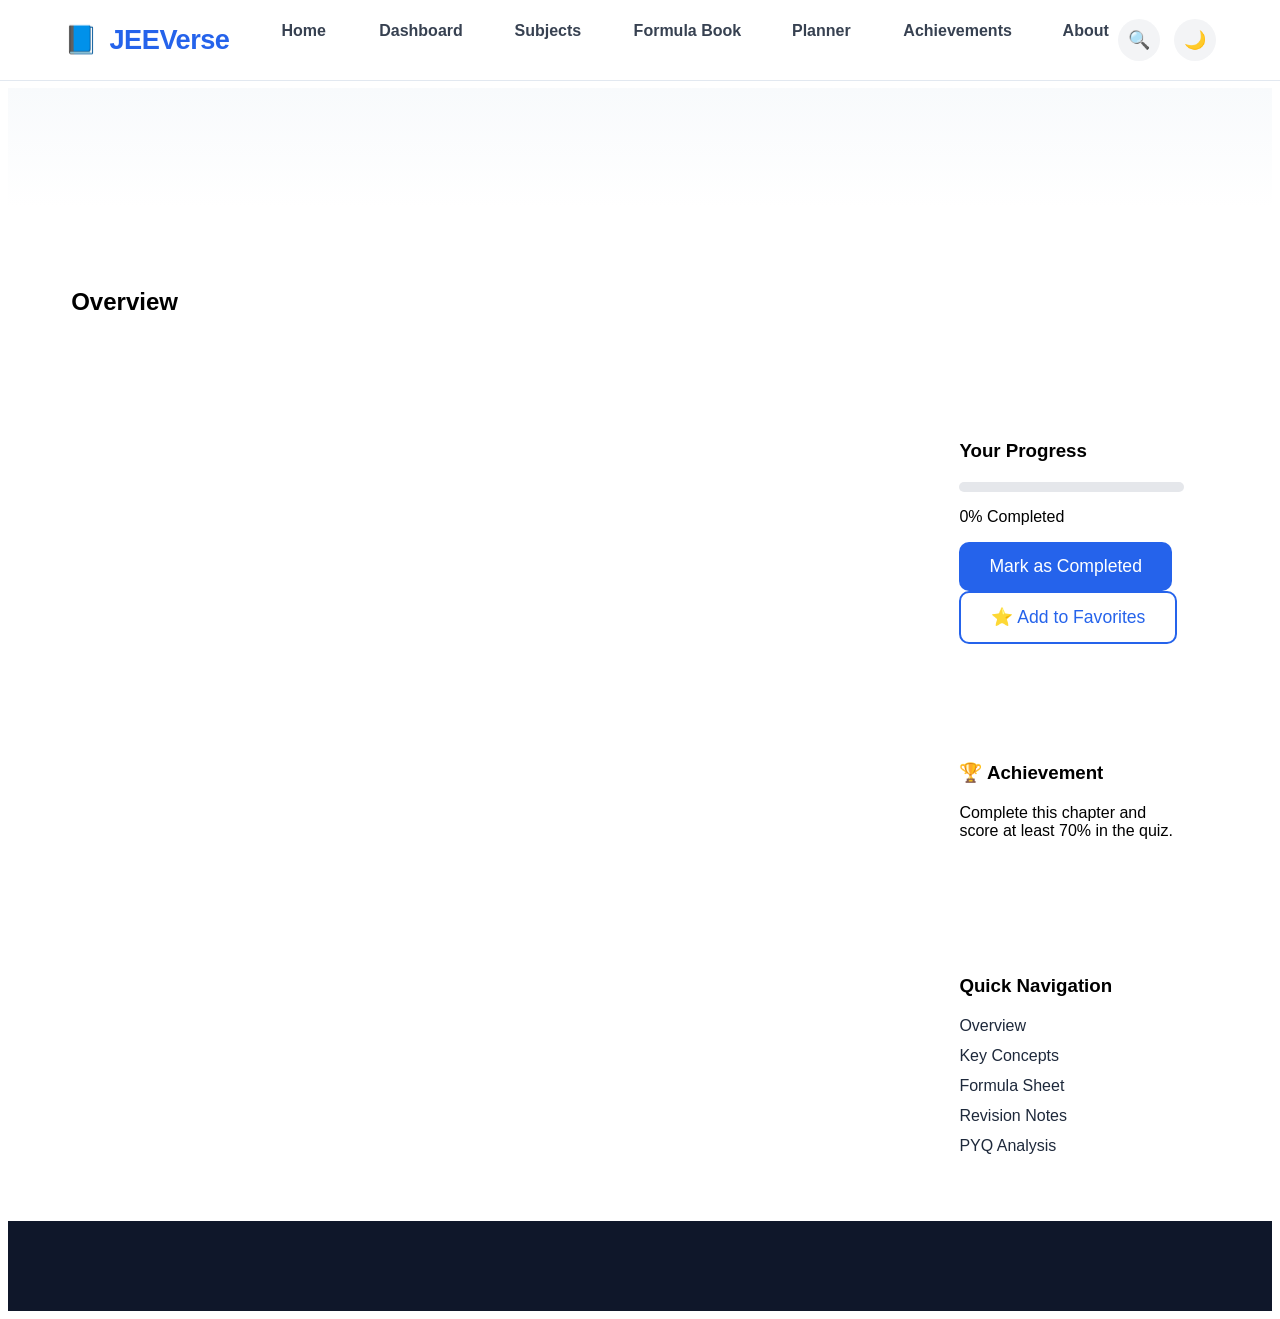
==== commit 40074e4f: "Complete student dashboard" ====
--- a/frontend/pages/chapter.html
+++ b/frontend/pages/chapter.html
@@ -1,102 +1,83 @@
-<!DOCTYPE html>
+<!doctype html>
 <html lang="en">
-<head>
-    <meta charset="UTF-8">
-    <meta name="viewport" content="width=device-width, initial-scale=1.0">
+  <head>
+    <meta charset="UTF-8" />
+    <meta name="viewport" content="width=device-width, initial-scale=1.0" />
     <title>Chapters | JEEVerse</title>
-    <link rel="stylesheet" href="../css/variables.css">
-    <link rel="stylesheet" href="../css/reset.css">
-    <link rel="stylesheet" href="../css/typography.css">
-    <link rel="stylesheet" href="../css/layout.css">
-    <link rel="stylesheet" href="../css/components.css">
-    <link rel="stylesheet" href="../css/utilities.css">
-    <link rel="stylesheet" href="../css/responsive.css">
-    <link rel="stylesheet" href="../css/style.css">
-</head>
-<body>
+    <link rel="stylesheet" href="../css/variables.css" />
+    <link rel="stylesheet" href="../css/reset.css" />
+    <link rel="stylesheet" href="../css/typography.css" />
+    <link rel="stylesheet" href="../css/layout.css" />
+    <link rel="stylesheet" href="../css/components.css" />
+    <link rel="stylesheet" href="../css/utilities.css" />
+    <link rel="stylesheet" href="../css/responsive.css" />
+    <link rel="stylesheet" href="../css/style.css" />
+  </head>
+  <body>
     <header id="navbar"></header>
     <main>
-        <section id="chapter-header" class="chapter-header">
-            <div class="container">
-                <div class="chapter-header-content" id="chapterHeader"></div>
-            </div>
-        </section>
+      <section id="chapter-header" class="chapter-header">
+        <div class="container">
+          <div class="chapter-header-content" id="chapterHeader"></div>
+        </div>
+      </section>
 
-        <section id="overviewSection" class="overview-section">
-            <div class="container">
-                <h2>Overview</h2>
-                <div id="overviewCard"></div>
-            </div>
-        </section>
+      <section id="overviewSection" class="overview-section">
+        <div class="container">
+          <h2>Overview</h2>
+          <div id="overviewCard"></div>
+        </div>
+      </section>
 
-        <section id="chapter-content" class="chapter-content">
-            <div class="container">
+      <section id="chapter-content" class="chapter-content">
+        <div class="container">
+          <div class="chapter-layout">
+            <div id="mainContent" class="main-content"></div>
 
-                <div class="chapter-layout">
+            <aside id="sidebar" class="sidebar">
+              <div class="sidebar-card">
+                <h3>Your Progress</h3>
 
-                    <div id="mainContent" class="main-content">
-
-                    </div>
-
-                    <aside id="sidebar" class="sidebar">
-                        <div class="sidebar-card">
-
-                            <h3>Your Progress</h3>
-
-                            <div class="progress-bar">
-                                <div id="chapterProgress" class="progress-fill"></div>
-                            </div>
-
-                            <p id="progressText">0% Completed</p>
-
-                            <button
-                            id="completeBtn"
-                            class="btn btn-primary">
-                                Mark as Completed
-                            </button>
-
-                            <button id="favoriteBtn" class="btn btn-secondary">
-                                ☆ Add to Favorites
-                            </button>
-
-                        </div>
-
-                        <div class="sidebar-card">
-
-    <h3>🏆 Achievement</h3>
-
-    <div id="achievementBox">
-
-        <p>
-            Complete this chapter and score
-            at least 70% in the quiz.
-        </p>
-
-    </div>
-
-</div>
-
-                        <div class="sidebar-card">
-
-                            <h3>Quick Navigation</h3>
-
-                            <ul class="sidebar-links">
-
-                                <li><a href="#overviewSection">Overview</a></li>
-                                <li><a href="#conceptSection">Key Concepts</a></li>
-                                <li><a href="#formulaSection">Formula Sheet</a></li>
-                                <li><a href="#notesSection">Revision Notes</a></li>
-                                <li><a href="#pyqSection">PYQ Analysis</a></li>
-                            </ul>
-
-                        </div>
-                    </aside>
-
+                <div class="progress-bar">
+                  <div id="chapterProgress" class="progress-fill"></div>
                 </div>
 
-            </div>
-        </section>
+                <p id="progressText">0% Completed</p>
 
+                <button id="completeBtn" class="btn btn-primary">
+                  Mark as Completed
+                </button>
+
+                <button id="favoriteBtn" class="btn btn-secondary">
+                  ⭐ Add to Favorites
+                </button>
+              </div>
+
+              <div class="sidebar-card">
+                <h3>🏆 Achievement</h3>
+
+                <div id="achievementBox">
+                  <p>
+                    Complete this chapter and score at least 70% in the quiz.
+                  </p>
+                </div>
+              </div>
+
+              <div class="sidebar-card">
+                <h3>Quick Navigation</h3>
+
+                <ul class="sidebar-links">
+                  <li><a href="#overviewSection">Overview</a></li>
+                  <li><a href="#conceptSection">Key Concepts</a></li>
+                  <li><a href="#formulaSection">Formula Sheet</a></li>
+                  <li><a href="#notesSection">Revision Notes</a></li>
+                  <li><a href="#pyqSection">PYQ Analysis</a></li>
+                </ul>
+              </div>
+            </aside>
+          </div>
+        </div>
+      </section>
     </main>
 
     <footer id="footer"></footer>
@@ -104,7 +85,11 @@
     <script src="../components/navbar.js"></script>
     <script src="../components/footer.js"></script>
     <script src="../js/app.js"></script>
+    <script src="../js/modules/unlockManager.js"></script>
+    <script src="../js/modules/xpManager.js"></script>
+    <script src="../js/modules/streakManager.js"></script>
+    <script src="../js/modules/toast.js"></script>
+    <script src="../js/modules/achievementManager.js"></script>
     <script src="../js/modules/chapter.js"></script>
-    
-</body>
-</html>+  </body>
+</html>
--- a/frontend/css/components.css
+++ b/frontend/css/components.css
@@ -227,12 +227,6 @@
   font-size: 1.1rem;
 }
 
-.stats-grid {
-  display: grid;
-  grid-template-columns: repeat(auto-fit, minmax(220px, 1fr));
-  gap: 30px;
-}
-
 .stat-card {
   background: var(--surface);
   padding: 35px;
@@ -410,8 +404,6 @@
 }
 
 .page-header p {
-  max-width: 700px;
-
   margin: auto;
 
   font-size: 1.15rem;
@@ -422,11 +414,14 @@
 }
 
 .content-card {
-  background: white;
-  border-radius: 20px;
-  padding: 35px;
-  margin-bottom: 35px;
-  box-shadow: var(--shadow-sm);
+  background: #fff;
+  padding: 25px;
+  border-radius: 18px;
+  box-shadow: var(--shadow-sm);
+
+  display: flex;
+  flex-direction: column;
+  gap: 12px;
 }
 
 .content-card h2 {
@@ -583,123 +578,3 @@
 .sidebar-links a:hover {
   color: var(--primary);
 }
-
-/* ==========================
-   Dashboard
-========================== */
-
-.dashboard-header {
-  padding: 80px 0 40px;
-  text-align: center;
-}
-
-.dashboard-header p {
-  color: var(--text-light);
-  margin-top: 15px;
-}
-
-.progress-list {
-  display: flex;
-  flex-direction: column;
-  gap: 25px;
-}
-
-.progress-item {
-  background: white;
-  padding: 20px;
-  border-radius: 15px;
-  box-shadow: var(--shadow-sm);
-}
-
-.progress-info {
-  display: flex;
-  justify-content: space-between;
-  margin-bottom: 12px;
-  font-weight: 600;
-}
-
-.continue-learning,
-.recent-activity,
-.subject-progress {
-  padding: 70px 0;
-}
-
-#activityList {
-  min-height: 120px;
-}
-
-/* =====================================
-   Sprint 25 Dashboard Polish
-===================================== */
-
-.dashboard-stats,
-.study-insights,
-.study-heatmap,
-.subject-distribution,
-.favorite-chapters,
-.quiz-performance,
-.recent-activity,
-.continue-learning,
-.subject-progress {
-  padding: 70px 0;
-}
-
-.stats-grid {
-  display: grid;
-  grid-template-columns: repeat(auto-fit, minmax(220px, 1fr));
-  gap: 25px;
-}
-
-.stats-card {
-  background: #fff;
-  padding: 28px;
-  border-radius: 18px;
-  text-align: center;
-  box-shadow: 0 6px 20px rgba(0, 0, 0, 0.08);
-  transition: 0.3s;
-}
-
-.stats-card:hover {
-  transform: translateY(-6px);
-}
-
-.stats-card h3 {
-  font-size: 2rem;
-  color: var(--primary);
-  margin-bottom: 10px;
-}
-
-.stats-card p {
-  color: var(--text-light);
-}
-
-.chart-card,
-.heatmap-card,
-.content-card {
-  background: #fff;
-  padding: 30px;
-  border-radius: 20px;
-  box-shadow: 0 6px 20px rgba(0, 0, 0, 0.08);
-}
-
-#quizChart {
-  width: 100%;
-  height: 350px;
-}
-
-#activityList p {
-  padding: 10px 0;
-  border-bottom: 1px solid #eee;
-}
-
-#favoritesList a {
-  display: block;
-  padding: 12px;
-  border-radius: 10px;
-  text-decoration: none;
-  color: var(--primary);
-}
-
-#favoritesList a:hover {
-  background: var(--primary-light);
-}
--- a/frontend/css/style.css
+++ b/frontend/css/style.css
@@ -349,3 +349,65 @@
     display: block;
   }
 }
+
+.stats-card p {
+  font-weight: 600;
+}
+
+.stats-card:has(p:contains("Locked")) {
+  opacity: 0.65;
+}
+
+.xp-profile {
+  padding: 40px 0;
+}
+
+#levelTitle {
+  color: var(--primary);
+  font-weight: 600;
+  margin: 10px 0;
+}
+
+#xpRemaining {
+  margin-top: 12px;
+  color: var(--text-light);
+}
+
+#userXP {
+  color: var(--primary);
+}
+
+.toast {
+  position: fixed;
+  top: 100px;
+  right: 25px;
+  min-width: 260px;
+  padding: 18px 22px;
+  border-radius: 12px;
+  color: white;
+  font-weight: 600;
+  transform: translateX(400px);
+  transition: 0.35s;
+  z-index: 99999;
+  box-shadow: 0 10px 25px rgba(0, 0, 0, 0.18);
+}
+
+.toast.show {
+  transform: translateX(0);
+}
+
+.toast.success {
+  background: #16a34a;
+}
+
+.toast.warning {
+  background: #f59e0b;
+}
+
+.toast.error {
+  background: #dc2626;
+}
+
+.toast.info {
+  background: #2563eb;
+}
